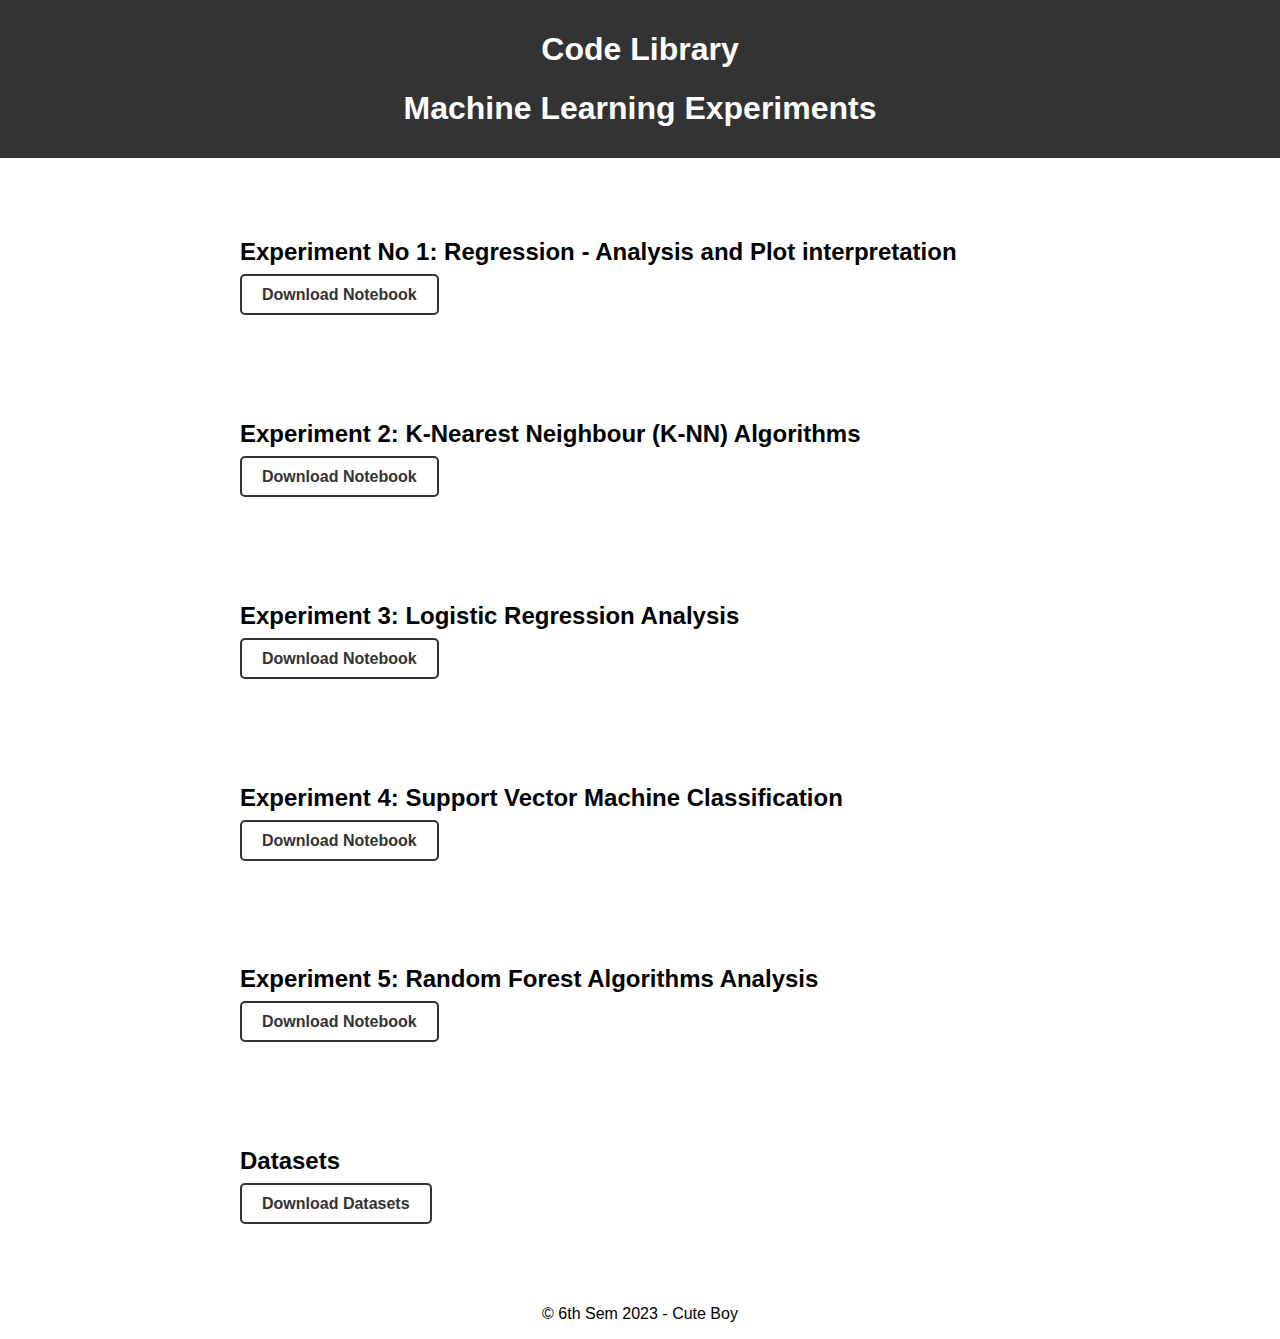
==== ml.html @ 03484f06 "Add files via upload" ====
<!DOCTYPE html>
<html lang="en">
<head>
    <meta charset="UTF-8">
    <meta name="viewport" content="width=device-width, initial-scale=1.0">
    <title>Machine Learning Website</title>
    <link rel="stylesheet" href="styles.css">
</head>
<body>
    <header>
        <h1>Code Library</h1>
        <h1>Machine Learning Experiments</h1>
    </header>

    <main>
        <section class="experiment">
            <h2>Experiment No 1: Regression - Analysis and Plot interpretation</h2>
            <p>
                <a href="ml_files/experiment1_regression.ipynb" target="_blank">Download Notebook</a>
            </p>
        </section>

        <section class="experiment">
            <h2>Experiment 2: K-Nearest Neighbour (K-NN) Algorithms</h2>
            <p>
                <a href="ml_files/experiment2_knn.ipynb" target="_blank">Download Notebook</a>
            </p>
        </section>

        <section class="experiment">
            <h2>Experiment 3: Logistic Regression Analysis</h2>
            <p>
                <a href="ml_files/experiment3_logistic_regression.ipynb" target="_blank">Download Notebook</a>
            </p>
        </section>

        <section class="experiment">
            <h2>Experiment 4: Support Vector Machine Classification</h2>
            <p>
                <a href="ml_files/experiment4_svm_classification.ipynb" target="_blank">Download Notebook</a>
            </p>
        </section>

        <section class="experiment">
            <h2>Experiment 5: Random Forest Algorithms Analysis</h2>
            <p>
                <a href="ml_files/experiment5_random_forest.ipynb" target="_blank">Download Notebook</a>
            </p>
        </section>

        <section class="experiment">
            <h2>Datasets</h2>
            <p>
                <a href="ml_files/df.zip" target="_blank">Download Datasets</a>
            </p>
        </section>
    </main>

    <footer>
        <center><p>&copy; 6th Sem 2023 - Cute Boy</p></center>
    </footer>
</body>
</html>
---- styles.css ----
body {
    font-family: Arial, sans-serif;
    margin: 0;
    padding: 0;
}

header {
    background-color: #333;
    color: #fff;
    text-align: center;
    padding: 10px;
}

main {
    display: flex;
    flex-direction: column;
    align-items: center;
    padding: 20px;
}

section {
    width: 100%;
    max-width: 800px;
    padding: 20px;
    margin: 20px 0;
    border-radius: 5px;
}

.competitive-programming {
    background-color: #f0e68c; /* Pale Goldenrod */
}

.machine-learning {
    background-color: #87cefa; /* Light Sky Blue */
}

a {
    text-decoration: none;
    color: #333; /* Dark gray */
    font-weight: bold;
    padding: 10px 20px;
    border: 2px solid #333; /* Dark gray */
    border-radius: 5px;
    transition: background-color 0.3s ease;
}

a:hover {
    background-color: #333; /* Dark gray */
    color: #fff; /* White */
}
/* Existing CSS */

body {
    font-family: Arial, sans-serif;
    margin: 0;
    padding: 0;
}

header {
    background-color: #333;
    color: #fff;
    text-align: center;
    padding: 10px;
}

main {
    display: flex;
    flex-direction: column;
    align-items: center;
    padding: 20px;
}

section {
    width: 100%;
    max-width: 800px;
    padding: 20px;
    margin: 20px 0;
    border-radius: 5px;
}

.competitive-programming {
    background-color: #f0e68c; /* Pale Goldenrod */
}

.machine-learning {
    background-color: #87cefa; /* Light Sky Blue */
}

a {
    text-decoration: none;
    color: #333; /* Dark gray */
    font-weight: bold;
    padding: 10px 20px;
    border: 2px solid #333; /* Dark gray */
    border-radius: 5px;
    transition: background-color 0.3s ease;
}

a:hover {
    background-color: #333; /* Dark gray */
    color: #fff; /* White */
}

/* Additional CSS for cp.html and ml.html */

/* Add your specific CSS for cp.html and ml.html here, if needed */
/* For example, you can add styling for the section headings or lists */
/* You can also customize the font sizes, colors, and other visual elements */
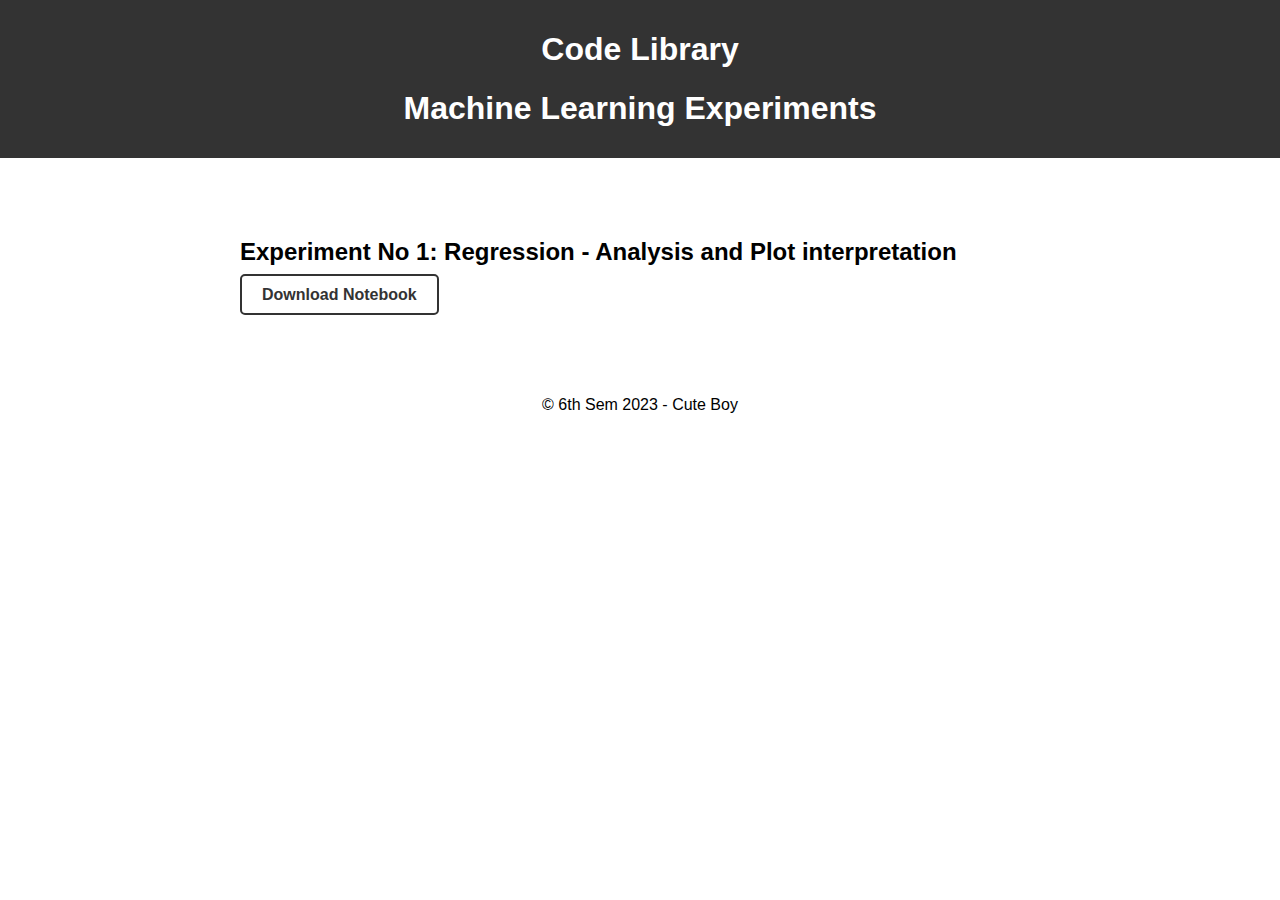
==== commit 6b54655a: "Update ml.html" ====
--- a/ml.html
+++ b/ml.html
@@ -16,44 +16,10 @@
         <section class="experiment">
             <h2>Experiment No 1: Regression - Analysis and Plot interpretation</h2>
             <p>
-                <a href="ml_files/experiment1_regression.ipynb" target="_blank">Download Notebook</a>
+                <a href="https://drive.google.com/file/d/1pt3ywfLcZA-1sbqQsmdWWThkVvwc8yos/view?usp=share_link" target="_blank">Download Notebook</a>
             </p>
         </section>
 
-        <section class="experiment">
-            <h2>Experiment 2: K-Nearest Neighbour (K-NN) Algorithms</h2>
-            <p>
-                <a href="ml_files/experiment2_knn.ipynb" target="_blank">Download Notebook</a>
-            </p>
-        </section>
-
-        <section class="experiment">
-            <h2>Experiment 3: Logistic Regression Analysis</h2>
-            <p>
-                <a href="ml_files/experiment3_logistic_regression.ipynb" target="_blank">Download Notebook</a>
-            </p>
-        </section>
-
-        <section class="experiment">
-            <h2>Experiment 4: Support Vector Machine Classification</h2>
-            <p>
-                <a href="ml_files/experiment4_svm_classification.ipynb" target="_blank">Download Notebook</a>
-            </p>
-        </section>
-
-        <section class="experiment">
-            <h2>Experiment 5: Random Forest Algorithms Analysis</h2>
-            <p>
-                <a href="ml_files/experiment5_random_forest.ipynb" target="_blank">Download Notebook</a>
-            </p>
-        </section>
-
-        <section class="experiment">
-            <h2>Datasets</h2>
-            <p>
-                <a href="ml_files/df.zip" target="_blank">Download Datasets</a>
-            </p>
-        </section>
     </main>
 
     <footer>
